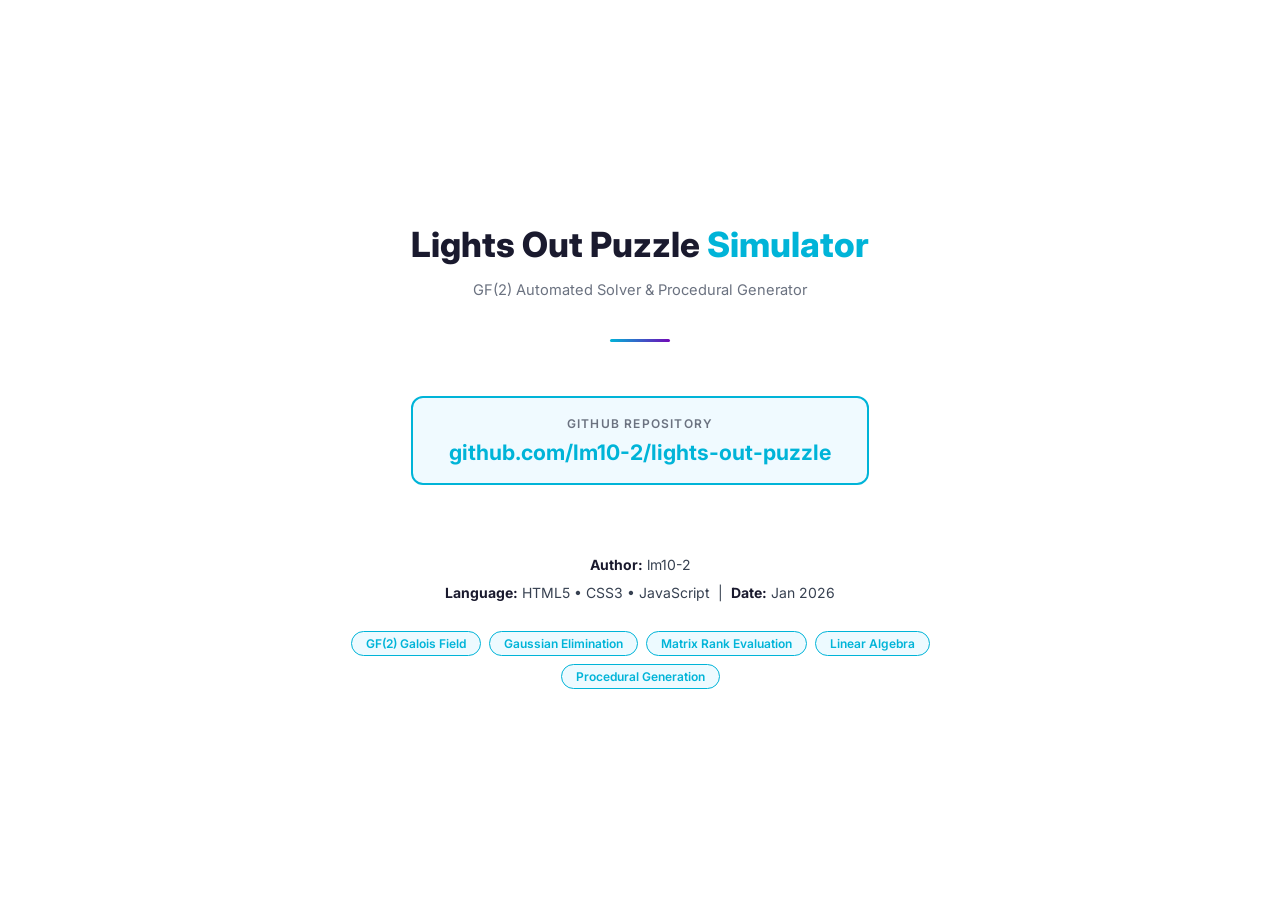
==== project_link.html @ fa68fc96 "docs: add project link card and printable technical report HTML templates" ====
<!DOCTYPE html>
<html lang="en">
<head>
    <meta charset="UTF-8">
    <title>Project Submission — Lights Out Puzzle Simulator</title>
    <link href="https://fonts.googleapis.com/css2?family=Inter:wght@400;500;600;700;800&display=swap" rel="stylesheet">
    <style>
        @page { margin: 1in; size: A4; }
        body {
            font-family: 'Inter', 'Segoe UI', Arial, sans-serif;
            color: #1a1a2e;
            display: flex;
            justify-content: center;
            align-items: center;
            min-height: 90vh;
            margin: 0;
            padding: 40px;
            background: #ffffff;
        }
        .card {
            text-align: center;
            max-width: 600px;
        }
        h1 {
            font-size: 26pt;
            font-weight: 800;
            margin-bottom: 6px;
            line-height: 1.2;
        }
        h1 span { color: #00b4d8; }
        .subtitle {
            font-size: 11pt;
            color: #6b7280;
            margin-bottom: 40px;
        }
        .line {
            width: 60px;
            height: 3px;
            background: linear-gradient(90deg, #00b4d8, #7209b7);
            border-radius: 2px;
            margin: 24px auto;
        }
        .link-box {
            display: inline-block;
            margin: 30px 0;
            padding: 18px 36px;
            border: 2px solid #00b4d8;
            border-radius: 12px;
            background: #f0faff;
        }
        .link-label {
            font-size: 9pt;
            text-transform: uppercase;
            letter-spacing: 0.1em;
            color: #6b7280;
            font-weight: 600;
            margin-bottom: 8px;
        }
        .link-url {
            font-size: 16pt;
            font-weight: 700;
            color: #00b4d8;
            text-decoration: none;
            word-break: break-all;
        }
        .meta {
            margin-top: 36px;
            font-size: 10.5pt;
            color: #374151;
            line-height: 2;
        }
        .meta strong { color: #1a1a2e; }
        .tech-tags {
            margin-top: 24px;
            display: flex;
            gap: 8px;
            justify-content: center;
            flex-wrap: wrap;
        }
        .tag {
            padding: 4px 14px;
            border-radius: 20px;
            font-size: 9pt;
            font-weight: 600;
            border: 1.5px solid #00b4d8;
            color: #00b4d8;
            background: #edfaff;
        }
    </style>
</head>
<body>
    <div class="card">
        <h1>Lights Out Puzzle <span>Simulator</span></h1>
        <p class="subtitle">GF(2) Automated Solver & Procedural Generator</p>

        <div class="line"></div>

        <div class="link-box">
            <div class="link-label">GitHub Repository</div>
            <a class="link-url" href="https://github.com/lm10-2/lights-out-puzzle">
                github.com/lm10-2/lights-out-puzzle
            </a>
        </div>

        <div class="meta">
            <strong>Author:</strong> lm10-2<br>
            <strong>Language:</strong> HTML5 &bull; CSS3 &bull; JavaScript &nbsp;|&nbsp; <strong>Date:</strong> Jan 2026
        </div>

        <div class="tech-tags">
            <span class="tag">GF(2) Galois Field</span>
            <span class="tag">Gaussian Elimination</span>
            <span class="tag">Matrix Rank Evaluation</span>
            <span class="tag">Linear Algebra</span>
            <span class="tag">Procedural Generation</span>
        </div>
    </div>
</body>
</html>
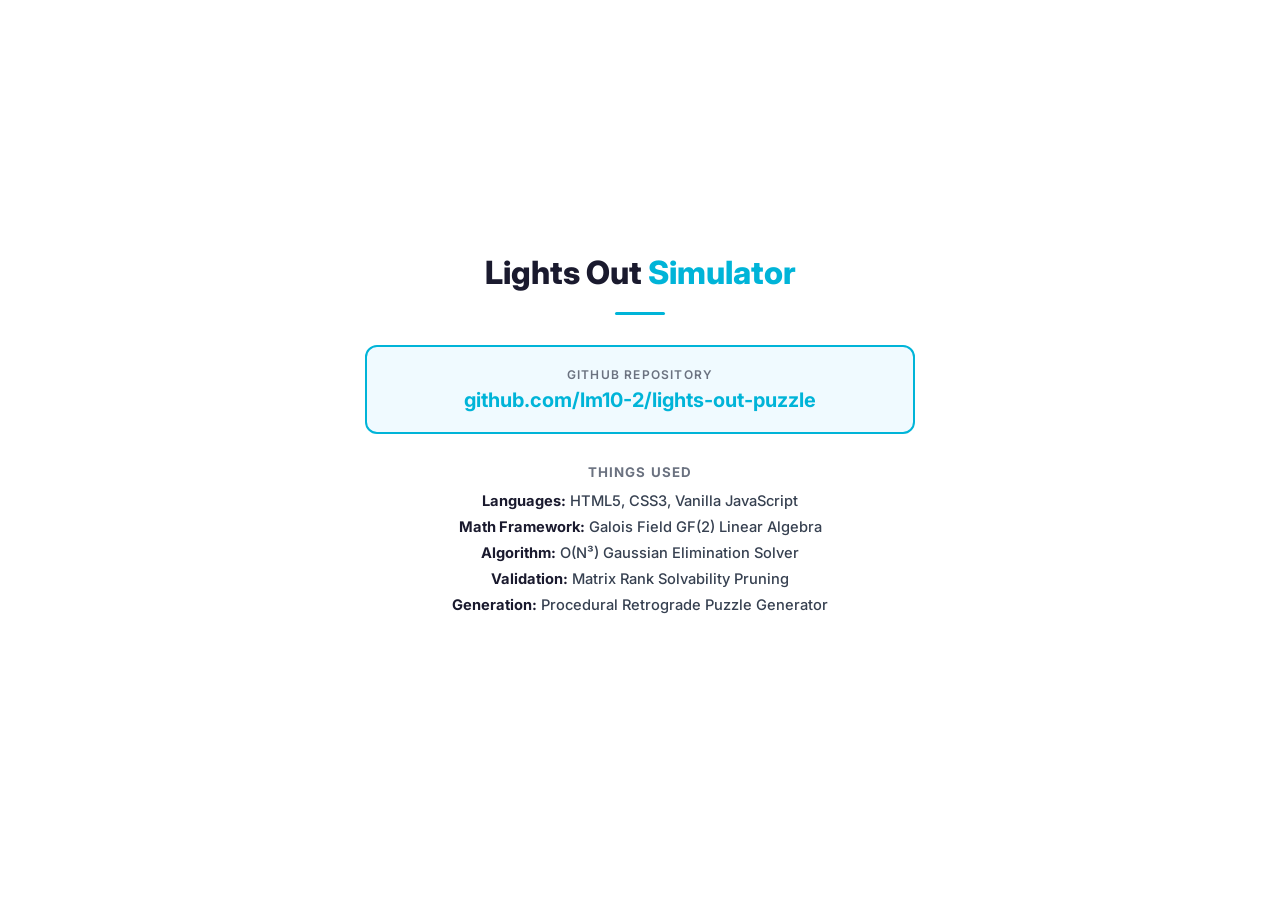
==== commit 9e890f0e: "docs: simplify project submission card layout and details" ====
--- a/project_link.html
+++ b/project_link.html
@@ -5,48 +5,47 @@
     <title>Project Submission — Lights Out Puzzle Simulator</title>
     <link href="https://fonts.googleapis.com/css2?family=Inter:wght@400;500;600;700;800&display=swap" rel="stylesheet">
     <style>
-        @page { margin: 1in; size: A4; }
+        @page { margin: 1.2in; size: A4; }
         body {
             font-family: 'Inter', 'Segoe UI', Arial, sans-serif;
             color: #1a1a2e;
             display: flex;
             justify-content: center;
             align-items: center;
-            min-height: 90vh;
+            min-height: 85vh;
             margin: 0;
             padding: 40px;
             background: #ffffff;
         }
         .card {
             text-align: center;
-            max-width: 600px;
+            max-width: 550px;
+            width: 100%;
         }
         h1 {
-            font-size: 26pt;
+            font-size: 24pt;
             font-weight: 800;
             margin-bottom: 6px;
-            line-height: 1.2;
+            color: #1a1a2e;
         }
         h1 span { color: #00b4d8; }
-        .subtitle {
-            font-size: 11pt;
-            color: #6b7280;
-            margin-bottom: 40px;
+        
+        .line {
+            width: 50px;
+            height: 3px;
+            background: #00b4d8;
+            border-radius: 2px;
+            margin: 20px auto;
         }
-        .line {
-            width: 60px;
-            height: 3px;
-            background: linear-gradient(90deg, #00b4d8, #7209b7);
-            border-radius: 2px;
-            margin: 24px auto;
-        }
+        
         .link-box {
-            display: inline-block;
-            margin: 30px 0;
-            padding: 18px 36px;
+            display: block;
+            margin: 30px auto;
+            padding: 20px;
             border: 2px solid #00b4d8;
             border-radius: 12px;
             background: #f0faff;
+            text-decoration: none;
         }
         .link-label {
             font-size: 9pt;
@@ -54,66 +53,64 @@
             letter-spacing: 0.1em;
             color: #6b7280;
             font-weight: 600;
-            margin-bottom: 8px;
+            margin-bottom: 6px;
         }
         .link-url {
-            font-size: 16pt;
+            font-size: 15pt;
             font-weight: 700;
             color: #00b4d8;
-            text-decoration: none;
             word-break: break-all;
         }
-        .meta {
-            margin-top: 36px;
-            font-size: 10.5pt;
+        
+        .section-title {
+            font-size: 10pt;
+            text-transform: uppercase;
+            letter-spacing: 0.08em;
+            color: #6b7280;
+            font-weight: 700;
+            margin-top: 30px;
+            margin-bottom: 12px;
+        }
+        
+        .tech-list {
+            list-style: none;
+            padding: 0;
+            margin: 0;
+            display: flex;
+            flex-direction: column;
+            gap: 8px;
+            align-items: center;
+        }
+        
+        .tech-item {
+            font-size: 11pt;
             color: #374151;
-            line-height: 2;
+            font-weight: 500;
         }
-        .meta strong { color: #1a1a2e; }
-        .tech-tags {
-            margin-top: 24px;
-            display: flex;
-            gap: 8px;
-            justify-content: center;
-            flex-wrap: wrap;
-        }
-        .tag {
-            padding: 4px 14px;
-            border-radius: 20px;
-            font-size: 9pt;
-            font-weight: 600;
-            border: 1.5px solid #00b4d8;
-            color: #00b4d8;
-            background: #edfaff;
+        .tech-item strong {
+            color: #1a1a2e;
         }
     </style>
 </head>
 <body>
     <div class="card">
-        <h1>Lights Out Puzzle <span>Simulator</span></h1>
-        <p class="subtitle">GF(2) Automated Solver & Procedural Generator</p>
-
+        <h1>Lights Out <span>Simulator</span></h1>
+        
         <div class="line"></div>
 
-        <div class="link-box">
+        <a class="link-box" href="https://github.com/lm10-2/lights-out-puzzle" target="_blank">
             <div class="link-label">GitHub Repository</div>
-            <a class="link-url" href="https://github.com/lm10-2/lights-out-puzzle">
-                github.com/lm10-2/lights-out-puzzle
-            </a>
-        </div>
+            <div class="link-url">github.com/lm10-2/lights-out-puzzle</div>
+        </a>
 
-        <div class="meta">
-            <strong>Author:</strong> lm10-2<br>
-            <strong>Language:</strong> HTML5 &bull; CSS3 &bull; JavaScript &nbsp;|&nbsp; <strong>Date:</strong> Jan 2026
-        </div>
-
-        <div class="tech-tags">
-            <span class="tag">GF(2) Galois Field</span>
-            <span class="tag">Gaussian Elimination</span>
-            <span class="tag">Matrix Rank Evaluation</span>
-            <span class="tag">Linear Algebra</span>
-            <span class="tag">Procedural Generation</span>
-        </div>
+        <div class="section-title">Things Used</div>
+        <ul class="tech-list">
+            <li class="tech-item"><strong>Languages:</strong> HTML5, CSS3, Vanilla JavaScript</li>
+            <li class="tech-item"><strong>Math Framework:</strong> Galois Field GF(2) Linear Algebra</li>
+            <li class="tech-item"><strong>Algorithm:</strong> O(N³) Gaussian Elimination Solver</li>
+            <li class="tech-item"><strong>Validation:</strong> Matrix Rank Solvability Pruning</li>
+            <li class="tech-item"><strong>Generation:</strong> Procedural Retrograde Puzzle Generator</li>
+        </ul>
     </div>
 </body>
 </html>
